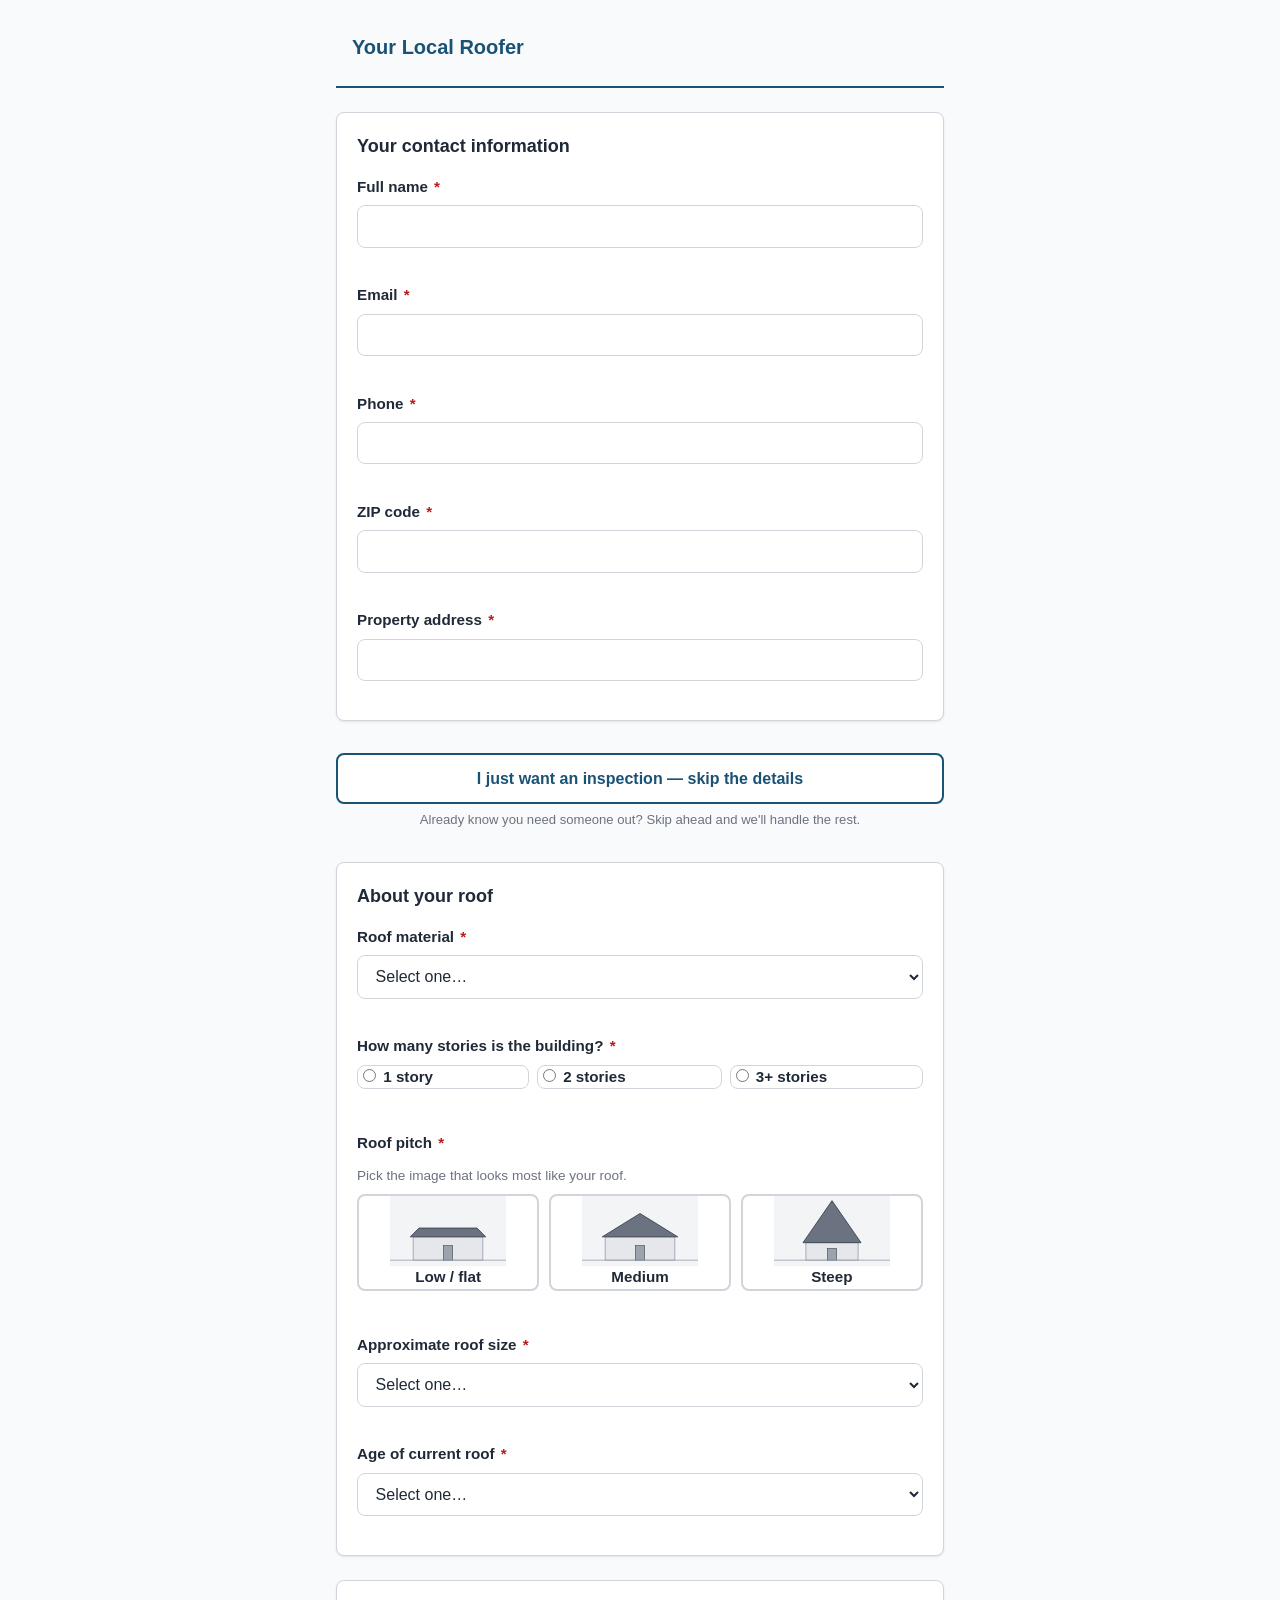
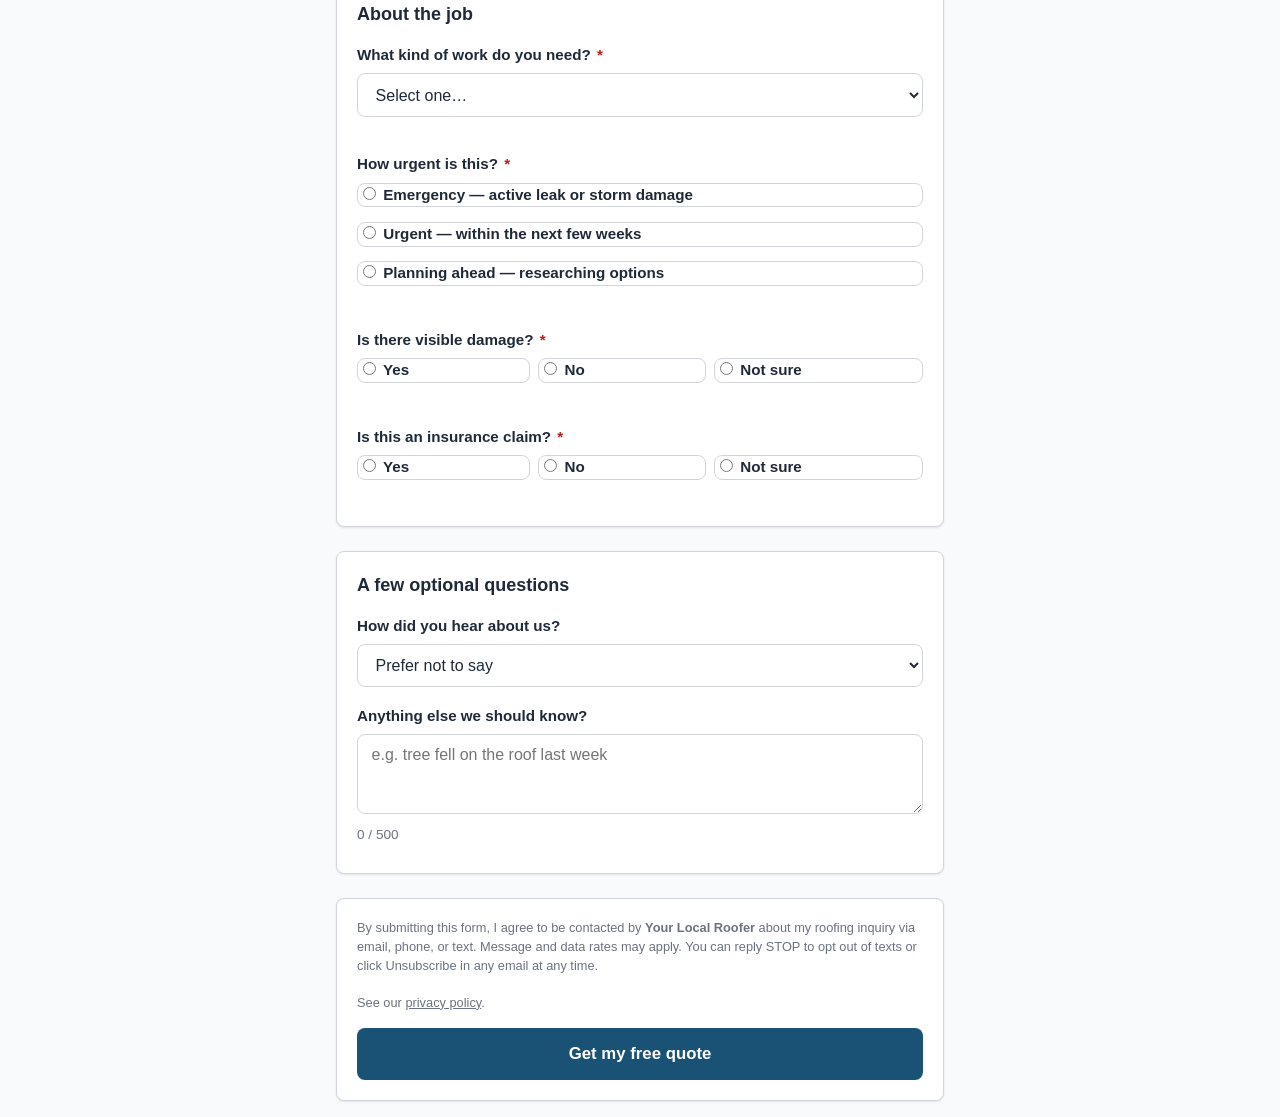
==== index.html @ d117d55a "init" ====
<!doctype html>
<html lang="en">
<head>
  <meta charset="utf-8" />
  <meta name="viewport" content="width=device-width, initial-scale=1" />
  <title>Roofing Quote Request</title>
  <link rel="stylesheet" href="/assets/css/styles.css" />
</head>
<body>
  <div id="loader" class="loader">Loading&hellip;</div>

  <div id="error" class="error-banner" hidden></div>

  <main id="app" class="app" hidden>
    <header class="brand">
      <img id="brand-logo" class="brand__logo" alt="" hidden />
      <div class="brand__text">
        <h1 id="brand-name" class="brand__name"></h1>
        <a id="brand-phone" class="brand__phone" href="#"></a>
      </div>
    </header>

    <form id="quote-form" class="form" novalidate>
      <!-- ============ SECTION 1: CONTACT INFORMATION ============ -->
      <section id="section-contact" class="form__section">
        <h2 class="form__heading">Your contact information</h2>

        <div class="field">
          <label for="fullName">Full name <span class="req">*</span></label>
          <input id="fullName" name="fullName" type="text" autocomplete="name" required />
          <p class="field__error" data-error-for="fullName"></p>
        </div>

        <div class="field">
          <label for="email">Email <span class="req">*</span></label>
          <input id="email" name="email" type="email" autocomplete="email" required />
          <p class="field__error" data-error-for="email"></p>
        </div>

        <div class="field">
          <label for="phone">Phone <span class="req">*</span></label>
          <input id="phone" name="phone" type="tel" autocomplete="tel" required />
          <p class="field__error" data-error-for="phone"></p>
        </div>

        <div class="field">
          <label for="zip">ZIP code <span class="req">*</span></label>
          <input id="zip" name="zip" type="text" inputmode="numeric" maxlength="5" autocomplete="postal-code" required />
          <p class="field__error" data-error-for="zip"></p>
        </div>

        <div class="field">
          <label for="address">Property address <span class="req">*</span></label>
          <input id="address" name="address" type="text" autocomplete="street-address" required />
          <p class="field__error" data-error-for="address"></p>
        </div>
      </section>

      <!-- ============ SKIP TO INSPECTION ============ -->
      <div class="skip-section">
        <button type="button" id="skip-to-inspection" class="skip-btn">
          I just want an inspection &mdash; skip the details
        </button>
        <p class="skip-hint">Already know you need someone out? Skip ahead and we'll handle the rest.</p>
      </div>

      <!-- ============ SECTION 2: ROOF DETAILS ============ -->
      <section id="section-roof-details" class="form__section">
        <h2 class="form__heading">About your roof</h2>

        <div class="field">
          <label for="roofType">Roof material <span class="req">*</span></label>
          <select id="roofType" name="roofType" required>
            <option value="">Select one&hellip;</option>
            <option value="asphalt">Asphalt shingles (3-tab) &mdash; most common, flat shingles</option>
            <option value="architectural">Architectural shingles &mdash; thicker, dimensional</option>
            <option value="metal">Metal roof &mdash; standing seam or corrugated</option>
            <option value="clay_tile">Clay / Spanish tile &mdash; curved terracotta</option>
            <option value="concrete_tile">Concrete tile &mdash; flat or curved concrete</option>
            <option value="slate">Slate &mdash; natural stone tiles</option>
            <option value="wood_shake">Wood shakes / shingles &mdash; cedar or redwood</option>
            <option value="flat_membrane">Flat roof (rubber / membrane) &mdash; TPO, EPDM, BUR</option>
            <option value="composite">Composite / synthetic &mdash; engineered materials</option>
            <option value="not_sure">I'm not sure</option>
          </select>
          <p class="field__error" data-error-for="roofType"></p>
        </div>

        <fieldset class="field">
          <legend>How many stories is the building? <span class="req">*</span></legend>
          <div class="radio-row">
            <label class="radio"><input type="radio" name="stories" value="1" required /> <span>1 story</span></label>
            <label class="radio"><input type="radio" name="stories" value="2" /> <span>2 stories</span></label>
            <label class="radio"><input type="radio" name="stories" value="3plus" /> <span>3+ stories</span></label>
          </div>
          <p class="field__error" data-error-for="stories"></p>
        </fieldset>

        <fieldset class="field">
          <legend>Roof pitch <span class="req">*</span></legend>
          <p class="field__hint">Pick the image that looks most like your roof.</p>
          <div class="pitch-grid">
            <label class="pitch-card">
              <input type="radio" name="pitch" value="low" required />
              <img src="/assets/pitch-guide/low.svg" alt="Low pitch roof" />
              <span>Low / flat</span>
            </label>
            <label class="pitch-card">
              <input type="radio" name="pitch" value="medium" />
              <img src="/assets/pitch-guide/medium.svg" alt="Medium pitch roof" />
              <span>Medium</span>
            </label>
            <label class="pitch-card">
              <input type="radio" name="pitch" value="steep" />
              <img src="/assets/pitch-guide/steep.svg" alt="Steep pitch roof" />
              <span>Steep</span>
            </label>
          </div>
          <p class="field__error" data-error-for="pitch"></p>
        </fieldset>

        <div class="field">
          <label for="size">Approximate roof size <span class="req">*</span></label>
          <select id="size" name="size" required>
            <option value="">Select one&hellip;</option>
            <option value="under1500">Under 1,500 sq ft</option>
            <option value="1500to2500">1,500 &ndash; 2,500 sq ft</option>
            <option value="2500to3500">2,500 &ndash; 3,500 sq ft</option>
            <option value="over3500">Over 3,500 sq ft</option>
            <option value="not_sure">I'm not sure</option>
          </select>
          <p class="field__error" data-error-for="size"></p>
        </div>

        <div class="field">
          <label for="roofAge">Age of current roof <span class="req">*</span></label>
          <select id="roofAge" name="roofAge" required>
            <option value="">Select one&hellip;</option>
            <option value="less_than_10">Less than 10 years</option>
            <option value="10_to_20">10 &ndash; 20 years</option>
            <option value="over_20">Over 20 years</option>
            <option value="not_sure">I'm not sure</option>
          </select>
          <p class="field__error" data-error-for="roofAge"></p>
        </div>
      </section>

      <!-- ============ SECTION 2B: JOB DETAILS ============ -->
      <section class="form__section">
        <h2 class="form__heading">About the job</h2>

        <div class="field">
          <label for="jobType">What kind of work do you need? <span class="req">*</span></label>
          <select id="jobType" name="jobType" required>
            <option value="">Select one&hellip;</option>
            <option value="replacement">Full replacement</option>
            <option value="repair">Repair</option>
            <option value="inspection">Inspection only</option>
            <option value="not_sure">Not sure yet</option>
          </select>
          <p class="field__error" data-error-for="jobType"></p>
        </div>

        <fieldset class="field">
          <legend>How urgent is this? <span class="req">*</span></legend>
          <div class="radio-stack">
            <label class="radio"><input type="radio" name="urgency" value="emergency" required /> <span><strong>Emergency</strong> &mdash; active leak or storm damage</span></label>
            <label class="radio"><input type="radio" name="urgency" value="urgent" /> <span><strong>Urgent</strong> &mdash; within the next few weeks</span></label>
            <label class="radio"><input type="radio" name="urgency" value="planning" /> <span><strong>Planning ahead</strong> &mdash; researching options</span></label>
          </div>
          <p class="field__error" data-error-for="urgency"></p>
        </fieldset>

        <fieldset class="field">
          <legend>Is there visible damage? <span class="req">*</span></legend>
          <div class="radio-row">
            <label class="radio"><input type="radio" name="hasDamage" value="yes" required /> <span>Yes</span></label>
            <label class="radio"><input type="radio" name="hasDamage" value="no" /> <span>No</span></label>
            <label class="radio"><input type="radio" name="hasDamage" value="not_sure" /> <span>Not sure</span></label>
          </div>
          <p class="field__error" data-error-for="hasDamage"></p>
        </fieldset>

        <fieldset class="field">
          <legend>Is this an insurance claim? <span class="req">*</span></legend>
          <div class="radio-row">
            <label class="radio"><input type="radio" name="isInsuranceClaim" value="yes" required /> <span>Yes</span></label>
            <label class="radio"><input type="radio" name="isInsuranceClaim" value="no" /> <span>No</span></label>
            <label class="radio"><input type="radio" name="isInsuranceClaim" value="not_sure" /> <span>Not sure</span></label>
          </div>
          <p class="field__error" data-error-for="isInsuranceClaim"></p>
        </fieldset>
      </section>

      <!-- ============ SECTION 3: OPTIONAL ============ -->
      <section id="section-optional" class="form__section">
        <h2 class="form__heading">A few optional questions</h2>

        <div class="field">
          <label for="hearAbout">How did you hear about us?</label>
          <select id="hearAbout" name="hearAbout">
            <option value="">Prefer not to say</option>
            <option value="google">Google search</option>
            <option value="referral">Friend or family referral</option>
            <option value="social">Social media</option>
            <option value="other">Other</option>
            <option value="prefer_not">Prefer not to say</option>
          </select>
        </div>

        <div class="field">
          <label for="additionalNotes">Anything else we should know?</label>
          <textarea id="additionalNotes" name="additionalNotes" rows="3" maxlength="500" placeholder="e.g. tree fell on the roof last week"></textarea>
          <p class="field__hint"><span id="notes-count">0</span> / 500</p>
        </div>
      </section>

      <!-- ============ CONSENT + SUBMIT ============ -->
      <section class="form__section consent-section">
        <p id="consent-text" class="consent"></p>

        <!-- TrustedForm injects xxTrustedFormCertUrl as a hidden field on this form -->

        <button type="submit" id="submit-btn" class="submit-btn">Get my free quote</button>
        <p id="submit-error" class="submit-error" hidden></p>
      </section>
    </form>
  </main>

  <!-- TrustedForm by ActiveProspect -->
  <script type="text/javascript">
    (function() {
      var field = "xxTrustedFormCertUrl";
      var provideReferrer = false;
      var tf = document.createElement("script");
      tf.type = "text/javascript";
      tf.async = true;
      tf.src = "http://api.trustedform.com/trustedform.js?provide_referrer="
        + escape(provideReferrer) + "&field=" + escape(field) + "&l="
        + new Date().getTime() + Math.random();
      var s = document.getElementsByTagName("script")[0];
      s.parentNode.insertBefore(tf, s);
    })();
  </script>

  <!-- App scripts — order matters: config-loader first, then renderer, then submit -->
  <script src="/assets/js/config-loader.js"></script>
  <script src="/assets/js/form-renderer.js"></script>
  <script src="/assets/js/form-submit.js"></script>

  <!-- Boot: load config, then render -->
  <script>
    (async function () {
      var config = await window.RoofingForm.resolveConfig();
      if (!config) {
        document.getElementById("loader").hidden = true;
        var banner = document.getElementById("error");
        banner.textContent = "Unable to load form configuration.";
        banner.hidden = false;
        return;
      }
      window.RoofingForm.renderForm(config);
    })();
  </script>
</body>
</html>
---- assets/css/styles.css ----
/* ============================================================
   Roofing Form — responsive styles
   Brand color is injected at runtime via --brand-color
   ============================================================ */

:root {
  --brand-color: #1a5276;
  --brand-color-dark: #134060;
  --brand-color-secondary: #1a1a1a;
  --text: #1f2937;
  --text-muted: #6b7280;
  --border: #d1d5db;
  --border-focus: var(--brand-color);
  --bg: #ffffff;
  --bg-soft: #f9fafb;
  --error: #b91c1c;
  --radius: 8px;
  --shadow: 0 1px 3px rgba(0, 0, 0, 0.06), 0 1px 2px rgba(0, 0, 0, 0.04);
}

* { box-sizing: border-box; }

html, body {
  margin: 0;
  padding: 0;
  font-family: -apple-system, BlinkMacSystemFont, "Segoe UI", Roboto, "Helvetica Neue", Arial, sans-serif;
  font-size: 16px;
  line-height: 1.5;
  color: var(--text);
  background: var(--bg-soft);
  -webkit-font-smoothing: antialiased;
}

img { max-width: 100%; display: block; }

.loader {
  padding: 2rem;
  text-align: center;
  color: var(--text-muted);
}

.error-banner {
  margin: 1rem;
  padding: 1rem;
  background: #fef2f2;
  border: 1px solid #fecaca;
  border-radius: var(--radius);
  color: var(--error);
  text-align: center;
}

.app {
  max-width: 640px;
  margin: 0 auto;
  padding: 1rem;
}

/* ---------- Brand header ---------- */
.brand {
  display: flex;
  align-items: center;
  gap: 1rem;
  padding: 1rem 0 1.5rem;
  border-bottom: 2px solid var(--brand-color);
  margin-bottom: 1.5rem;
}

.brand__logo {
  max-height: 64px;
  width: auto;
}

.brand__text { display: flex; flex-direction: column; }

.brand__name {
  margin: 0;
  font-size: 1.25rem;
  font-weight: 700;
  color: var(--brand-color);
}

.brand__phone {
  font-size: 0.95rem;
  color: var(--text-muted);
  text-decoration: none;
}

.brand__phone:hover { color: var(--brand-color); }

/* ---------- Form ---------- */
.form { display: flex; flex-direction: column; gap: 1.5rem; }

.form__section {
  background: var(--bg);
  border: 1px solid var(--border);
  border-radius: var(--radius);
  padding: 1.25rem;
  box-shadow: var(--shadow);
}

.form__heading {
  margin: 0 0 1rem;
  font-size: 1.125rem;
  font-weight: 600;
  color: var(--text);
}

.field {
  display: block;
  margin: 0 0 1.1rem;
  border: none;
  padding: 0;
}

.field:last-child { margin-bottom: 0; }

.field label,
.field legend {
  display: block;
  font-weight: 600;
  margin-bottom: 0.4rem;
  font-size: 0.95rem;
  padding: 0;
}

.req { color: var(--error); margin-left: 2px; }

.field__hint {
  font-size: 0.85rem;
  color: var(--text-muted);
  margin: 0.25rem 0 0.5rem;
}

.field__error {
  color: var(--error);
  font-size: 0.85rem;
  margin: 0.35rem 0 0;
  min-height: 1em;
}

.field input[type="text"],
.field input[type="email"],
.field input[type="tel"],
.field select,
.field textarea {
  width: 100%;
  padding: 0.7rem 0.85rem;
  font-size: 1rem;
  border: 1px solid var(--border);
  border-radius: var(--radius);
  background: #fff;
  color: var(--text);
  font-family: inherit;
  transition: border-color 0.15s ease, box-shadow 0.15s ease;
}

.field input:focus,
.field select:focus,
.field textarea:focus {
  outline: none;
  border-color: var(--border-focus);
  box-shadow: 0 0 0 3px rgba(26, 82, 118, 0.15);
}

.field input.invalid,
.field select.invalid,
.field textarea.invalid {
  border-color: var(--error);
}

.field textarea { resize: vertical; min-height: 80px; }

/* ---------- Radio rows ---------- */
.radio-row {
  display: flex;
  flex-wrap: wrap;
  gap: 0.5rem;
}

.radio-stack {
  display: flex;
  flex-direction: column;
  gap: 0.5rem;
}

.radio {
  display: flex;
  align-items: center;
  gap: 0.5rem;
  padding: 0.65rem 0.9rem;
  border: 1px solid var(--border);
  border-radius: var(--radius);
  cursor: pointer;
  background: #fff;
  flex: 1 1 auto;
  min-width: 90px;
  font-size: 0.95rem;
  transition: border-color 0.15s ease, background 0.15s ease;
}

.radio input { accent-color: var(--brand-color); }

.radio:hover { border-color: var(--brand-color); }

.radio:has(input:checked) {
  border-color: var(--brand-color);
  background: rgba(26, 82, 118, 0.06);
}

/* ---------- Checkbox ---------- */
.checkbox {
  display: flex;
  align-items: flex-start;
  gap: 0.5rem;
  padding: 0.65rem 0;
  cursor: pointer;
  font-size: 0.95rem;
}

.checkbox input { accent-color: var(--brand-color); margin-top: 0.2rem; }

/* ---------- Pitch picker ---------- */
.pitch-grid {
  display: grid;
  grid-template-columns: repeat(3, 1fr);
  gap: 0.6rem;
}

.pitch-card {
  display: flex;
  flex-direction: column;
  align-items: center;
  gap: 0.4rem;
  padding: 0.6rem;
  border: 2px solid var(--border);
  border-radius: var(--radius);
  cursor: pointer;
  background: #fff;
  text-align: center;
  font-size: 0.9rem;
  font-weight: 500;
  transition: border-color 0.15s ease, background 0.15s ease;
}

.pitch-card img {
  width: 100%;
  height: auto;
  max-height: 70px;
  object-fit: contain;
}

.pitch-card input { position: absolute; opacity: 0; pointer-events: none; }

.pitch-card:hover { border-color: var(--brand-color); }

.pitch-card:has(input:checked) {
  border-color: var(--brand-color);
  background: rgba(26, 82, 118, 0.08);
}

/* ---------- Skip to inspection ---------- */
.skip-section {
  text-align: center;
  padding: 0.5rem 0;
}

.skip-btn {
  width: 100%;
  padding: 0.9rem 1rem;
  font-size: 1rem;
  font-weight: 600;
  color: var(--brand-color);
  background: #fff;
  border: 2px solid var(--brand-color);
  border-radius: var(--radius);
  cursor: pointer;
  transition: background 0.15s ease, color 0.15s ease;
}

.skip-btn:hover:not(:disabled) {
  background: var(--brand-color);
  color: #fff;
}

.skip-btn:disabled {
  opacity: 0.5;
  cursor: not-allowed;
}

.skip-hint {
  font-size: 0.82rem;
  color: var(--text-muted);
  margin: 0.4rem 0 0;
}

/* ---------- Consent + submit ---------- */
.consent-section { background: var(--bg); }

.consent {
  font-size: 0.8rem;
  color: var(--text-muted);
  line-height: 1.45;
  margin: 0 0 1rem;
}

.consent a {
  color: var(--text-muted);
  text-decoration: underline;
}

.consent a:hover {
  color: var(--brand-color);
}

.submit-btn {
  width: 100%;
  padding: 1rem;
  font-size: 1.05rem;
  font-weight: 700;
  color: #fff;
  background: var(--brand-color);
  border: none;
  border-radius: var(--radius);
  cursor: pointer;
  transition: background 0.15s ease, transform 0.05s ease;
}

.submit-btn:hover:not(:disabled) { background: var(--brand-color-dark); }
.submit-btn:active:not(:disabled) { transform: translateY(1px); }

.submit-btn:disabled {
  opacity: 0.6;
  cursor: not-allowed;
}

.submit-error {
  color: var(--error);
  font-size: 0.9rem;
  margin: 0.75rem 0 0;
  text-align: center;
}

/* ---------- Thank-you page ---------- */
.thanks-card {
  background: var(--bg);
  border: 1px solid var(--border);
  border-radius: var(--radius);
  padding: 2rem 1.5rem;
  text-align: center;
  box-shadow: var(--shadow);
  margin-bottom: 1.5rem;
}

.thanks-card__heading {
  margin: 0 0 0.5rem;
  font-size: 1.4rem;
  color: var(--brand-color);
}

.thanks-card__subheading {
  margin: 0 0 1rem;
  color: var(--text-muted);
  font-size: 1.05rem;
}

.thanks-card__phone-cta {
  font-size: 1.1rem;
  margin: 0;
}

.thanks-card__phone-cta a {
  color: var(--brand-color);
  text-decoration: none;
}

.thanks-card__phone-cta a:hover {
  text-decoration: underline;
}

.calendly-container {
  margin-bottom: 2rem;
}

.call-btn {
  display: inline-block;
  padding: 1rem 2rem;
  background: var(--brand-color);
  color: #fff;
  text-decoration: none;
  border-radius: var(--radius);
  font-weight: 700;
  font-size: 1.15rem;
  text-align: center;
  width: 100%;
  transition: background 0.15s ease;
}

.call-btn:hover {
  background: var(--brand-color-dark);
}

/* ---------- Inactive message ---------- */
.inactive-message {
  background: var(--bg);
  border: 1px solid var(--border);
  border-radius: var(--radius);
  padding: 2.5rem 1.5rem;
  text-align: center;
  box-shadow: var(--shadow);
}

.inactive-message h2 {
  margin: 0 0 1rem;
  color: var(--text);
  font-size: 1.3rem;
}

.inactive-message p {
  margin: 0 0 0.75rem;
  color: var(--text-muted);
}

.inactive-message a {
  color: var(--brand-color);
  text-decoration: none;
  font-weight: 600;
}

.inactive-message a:hover {
  text-decoration: underline;
}

/* ---------- Mobile tweaks ---------- */
@media (max-width: 480px) {
  .app { padding: 0.75rem; }
  .form__section { padding: 1rem; }
  .brand__name { font-size: 1.1rem; }
  .pitch-grid { gap: 0.4rem; }
  .pitch-card { font-size: 0.8rem; padding: 0.45rem; }
  .radio { min-width: 0; }
  .thanks-card { padding: 1.5rem 1rem; }
  .thanks-card__heading { font-size: 1.2rem; }
}
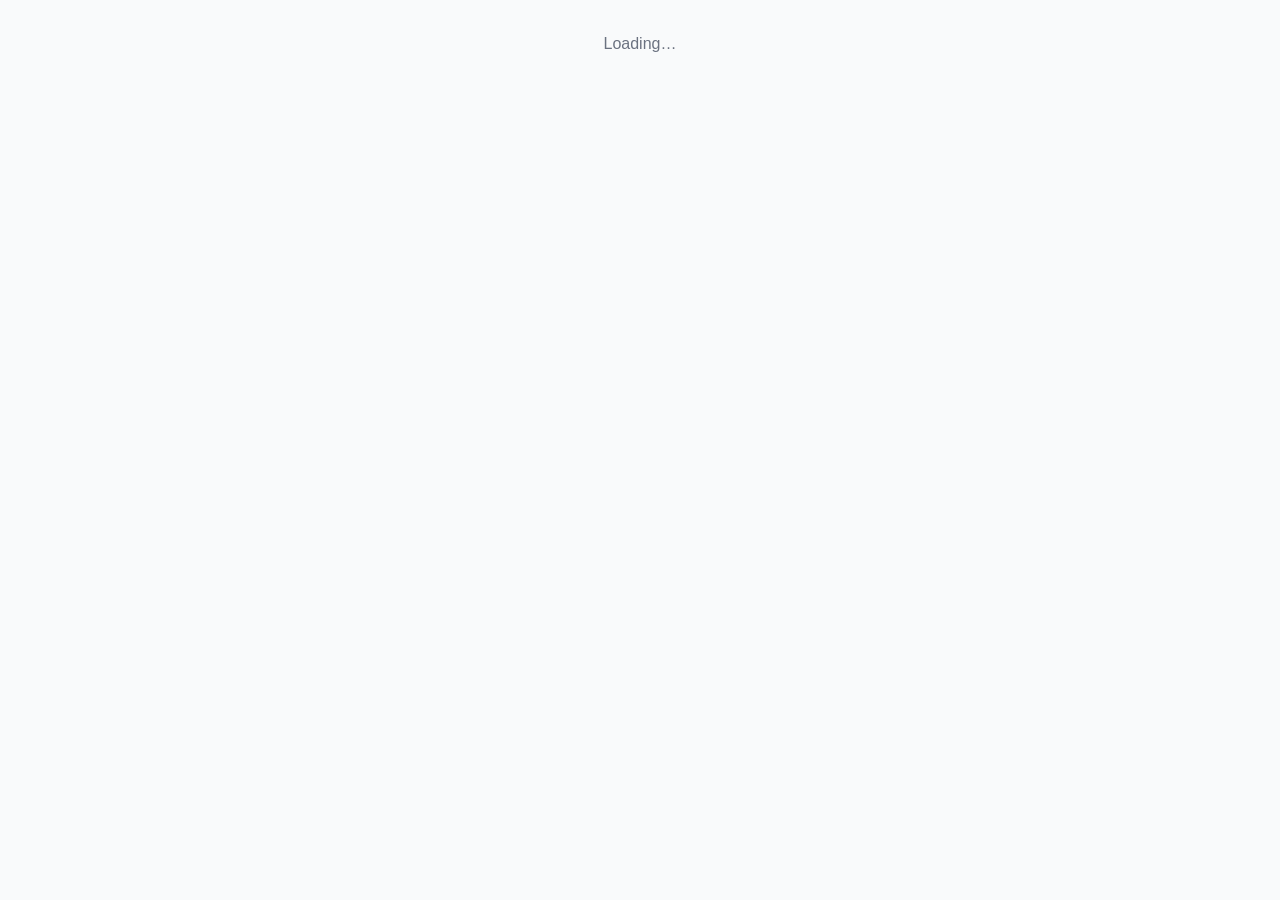
==== commit 908dfc6b: "updated form" ====
--- a/index.html
+++ b/index.html
@@ -5,6 +5,109 @@
   <meta name="viewport" content="width=device-width, initial-scale=1" />
   <title>Roofing Quote Request</title>
   <link rel="stylesheet" href="/assets/css/styles.css" />
+  <style>
+    /* ============================================================
+       Consent block styling — FORM_SPEC §6.7
+       Goal: visible, readable, complete — but doesn't dominate
+       the form or feel like a lecture.
+       ============================================================ */
+
+    /* Outer container — subtle group, generous padding, doesn't
+       compete with the submit button. */
+    .consent-block {
+      background: #F9FAFB;
+      border: 1px solid #E5E7EB;
+      border-radius: 8px;
+      padding: 18px 20px;
+      margin-bottom: 1rem;
+    }
+
+    /* Disclosure (§6.1) — small, muted grey body text. */
+    .consent-disclosure {
+      font-size: 14px;
+      line-height: 1.6;
+      color: #6B7280;
+    }
+
+    /* Inline headings inside the disclosure are paragraph leads,
+       not section headers — same body size, just bolded. */
+    .consent-disclosure h3 {
+      font-size: 14px;
+      font-weight: 700;
+      color: #374151;
+      margin: 0 0 0.6em;
+    }
+
+    .consent-disclosure p {
+      margin: 0 0 0.8em;
+    }
+    .consent-disclosure p:last-of-type {
+      margin-bottom: 0;
+    }
+    .consent-disclosure strong {
+      color: #374151;
+      font-weight: 600;
+    }
+    .consent-disclosure a {
+      color: #1a5fbf;
+      text-decoration: underline;
+    }
+
+    /* Optional jurisdiction add-on (§6.6) — sits between the
+       footnote and the checkboxes, same look as the disclosure. */
+    .consent-jurisdiction-addon {
+      margin: 0.8em 0 0;
+      font-size: 14px;
+      line-height: 1.6;
+      color: #6B7280;
+    }
+
+    /* Checkboxes (§6.2, §6.3) — normal form text, darker color,
+       generous spacing, full label clickable. */
+    .consent-checkbox {
+      display: flex;
+      align-items: flex-start;
+      gap: 12px;
+      font-size: 15px;
+      line-height: 1.55;
+      color: #1F2937;
+      margin-top: 14px;
+      padding-top: 14px;
+      border-top: 1px solid #E5E7EB;
+      cursor: pointer;
+    }
+    .consent-checkbox:first-of-type {
+      margin-top: 16px;
+      padding-top: 16px;
+    }
+    .consent-checkbox input[type="checkbox"] {
+      flex: 0 0 auto;
+      width: 22px;
+      height: 22px;
+      margin: 0;
+      cursor: pointer;
+    }
+    .consent-checkbox span {
+      flex: 1 1 auto;
+    }
+    .consent-checkbox strong {
+      font-weight: 600;
+    }
+
+    /* Bigger tap targets on touch devices — §6.7 wants ≥24×24 on mobile. */
+    @media (pointer: coarse) {
+      .consent-checkbox input[type="checkbox"] {
+        width: 24px;
+        height: 24px;
+      }
+    }
+
+    .submit-hint {
+      font-size: 0.7rem;
+      color: #777;
+      margin-top: 0.5rem;
+    }
+  </style>
 </head>
 <body>
   <div id="loader" class="loader">Loading&hellip;</div>
@@ -56,8 +159,20 @@
         </div>
       </section>
 
-      <!-- ============ SKIP TO INSPECTION ============ -->
+      <!-- ============ SKIP TO INSPECTION ============
+           Per FORM_SPEC §6 + Task 5: the same consent block must appear
+           above the skip-to-inspection button so users on the skip path
+           see the disclosure + (optional) Phone/SMS checkboxes before
+           clicking. Rendered at runtime by consent.js into #consent-block-skip.
+           ================================================================== -->
       <div class="skip-section">
+
+        <div
+          id="consent-block-skip"
+          class="consent-block"
+          data-tf-element-role="consent has-consented"
+        ></div>
+
         <button type="button" id="skip-to-inspection" class="skip-btn">
           I just want an inspection &mdash; skip the details
         </button>
@@ -215,51 +330,93 @@
         </div>
       </section>
 
-      <!-- ============ CONSENT + SUBMIT ============ -->
+      <!-- ============ CONSENT + SUBMIT ============
+           TrustedForm tagged consent: the disclosure + checkboxes live inside
+           the [data-tf-element-role="consent has-consented"] wrapper so the
+           cert records what the user agreed to. The submit button carries
+           data-tf-element-role="submit".
+
+           The inner content of #consent-block is rendered at runtime by
+           assets/js/consent.js per FORM_SPEC §6.
+           ================================================================== -->
       <section class="form__section consent-section">
-        <p id="consent-text" class="consent"></p>
-
-        <!-- TrustedForm injects xxTrustedFormCertUrl as a hidden field on this form -->
-
-        <button type="submit" id="submit-btn" class="submit-btn">Get my free quote</button>
+
+        <div
+          id="consent-block"
+          class="consent-block"
+          data-tf-element-role="consent has-consented"
+        ></div>
+
+        <!-- TrustedForm writes the cert URL into this hidden field once it loads. -->
+        <input type="hidden" name="xxTrustedFormCertUrl" id="xxTrustedFormCertUrl" value="" />
+
+        <button
+          type="submit"
+          id="submit-btn"
+          class="submit-btn"
+          data-tf-element-role="submit"
+        >
+          Submit my request
+        </button>
+        <p class="submit-hint">
+          We'll only use your information to follow up about your roofing request.
+        </p>
         <p id="submit-error" class="submit-error" hidden></p>
       </section>
     </form>
   </main>
 
-  <!-- TrustedForm by ActiveProspect -->
+  <!-- =====================================================================
+       TrustedForm by ActiveProspect — loaded with use_tagged_consent=true
+       ===================================================================== -->
   <script type="text/javascript">
-    (function() {
-      var field = "xxTrustedFormCertUrl";
-      var provideReferrer = false;
-      var tf = document.createElement("script");
-      tf.type = "text/javascript";
+    (function () {
+      var tf = document.createElement('script');
+      tf.type = 'text/javascript';
       tf.async = true;
-      tf.src = "http://api.trustedform.com/trustedform.js?provide_referrer="
-        + escape(provideReferrer) + "&field=" + escape(field) + "&l="
-        + new Date().getTime() + Math.random();
-      var s = document.getElementsByTagName("script")[0];
+      tf.src =
+        ('https:' === document.location.protocol ? 'https' : 'http') +
+        '://api.trustedform.com/trustedform.js' +
+        '?field=xxTrustedFormCertUrl' +
+        '&use_tagged_consent=true' +
+        '&l=' + new Date().getTime() + Math.random();
+      var s = document.getElementsByTagName('script')[0];
       s.parentNode.insertBefore(tf, s);
     })();
   </script>
-
-  <!-- App scripts — order matters: config-loader first, then renderer, then submit -->
+  <noscript>
+    <img src="https://api.trustedform.com/ns.gif" alt="" />
+  </noscript>
+
+  <!-- App scripts — order matters: config-loader, renderer, consent, antispam, submit.
+       antispam.js captures load timestamp at script-execute time, so it must be
+       loaded before form-submit.js (which reads window.RoofingForm.antispam). -->
   <script src="/assets/js/config-loader.js"></script>
   <script src="/assets/js/form-renderer.js"></script>
+  <script src="/assets/js/consent.js"></script>
+  <script src="/assets/js/antispam.js"></script>
   <script src="/assets/js/form-submit.js"></script>
 
-  <!-- Boot: load config, then render -->
+  <!-- Boot: load config, render the form, then render the consent block. -->
   <script>
     (async function () {
       var config = await window.RoofingForm.resolveConfig();
       if (!config) {
-        document.getElementById("loader").hidden = true;
-        var banner = document.getElementById("error");
-        banner.textContent = "Unable to load form configuration.";
+        document.getElementById('loader').hidden = true;
+        var banner = document.getElementById('error');
+        banner.textContent = 'Unable to load form configuration.';
         banner.hidden = false;
         return;
       }
+
       window.RoofingForm.renderForm(config);
+
+      // Per FORM_SPEC §6.4: any missing required token throws here so the
+      // form fails loudly rather than rendering raw {{tokens}} on screen.
+      // Two mount points: one above the skip-to-inspection button, one
+      // above the main submit button. Same wording in both places.
+      window.RoofingForm.renderConsent(config, document.getElementById('consent-block-skip'));
+      window.RoofingForm.renderConsent(config, document.getElementById('consent-block'));
     })();
   </script>
 </body>
